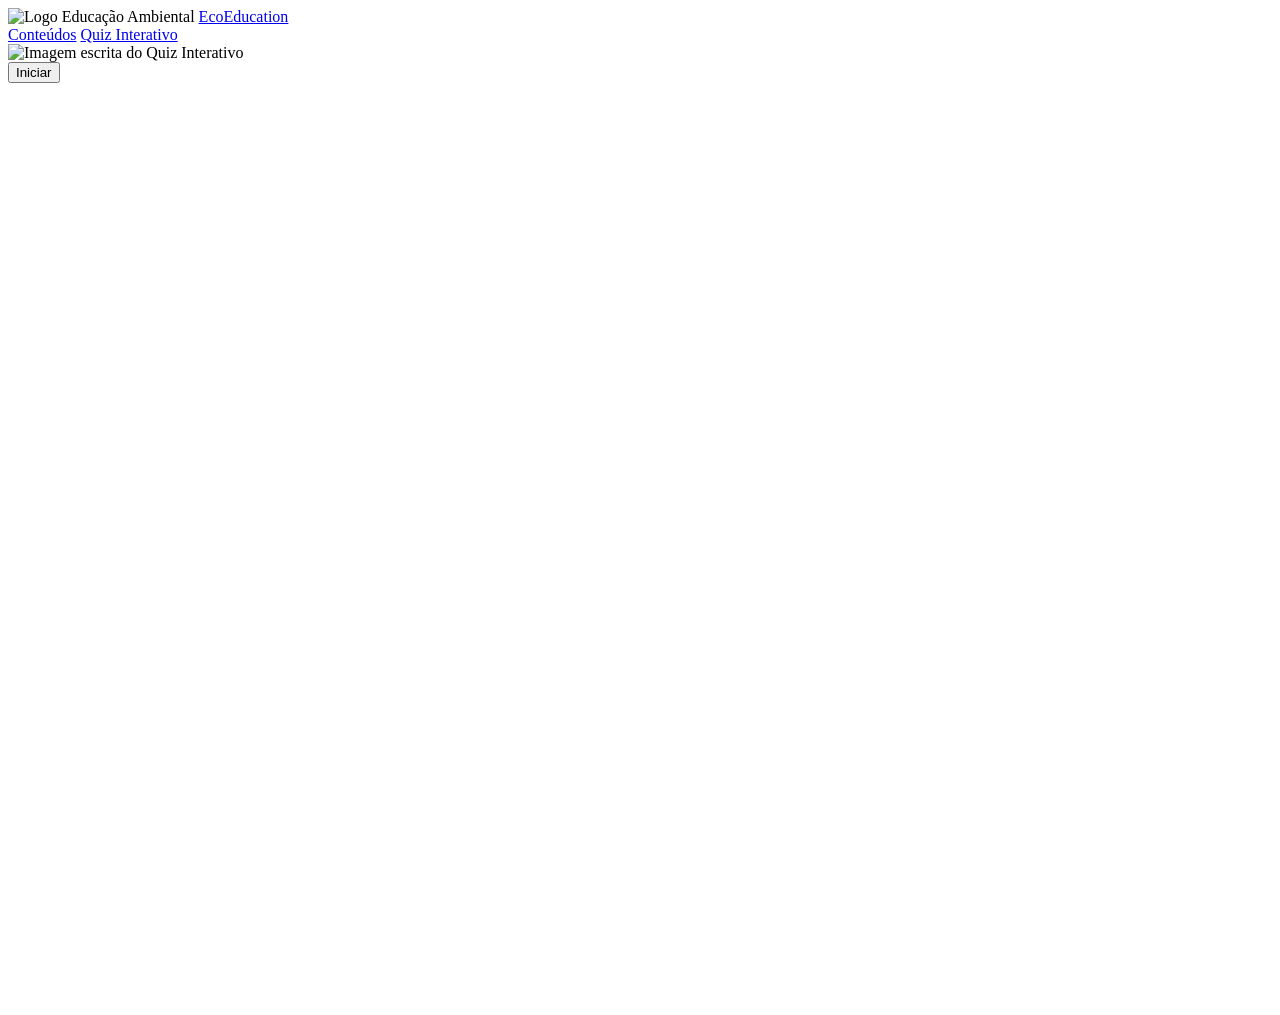
==== Quiz.html @ 9a3f1486 "Add files via upload" ====
<!-- quiz.html -->
<!DOCTYPE html>
<html lang="pt-BR">
  <head>
    <meta charset="UTF-8">
    <meta name="viewport" content="width=device-width, initial-scale=1.0">
    <link rel="stylesheet" href="../css/Quiz.css">

    <title>Quiz Interativo</title>

  </head>

  <body>

    <section class="quiz-tela">

      <!-- BARRA INICIAL -->
      <header>
        <div class="logo">
          <img src="../imagens/ecoeducation.png" alt="Logo Educação Ambiental">
          <a href="../index.html">EcoEducation</a>
        </div>
        <nav>
          <a href="../index.html#return">Conteúdos</a>
          <a href="Quiz.html">Quiz Interativo</a>
          <!-- <div class="pesquisa">
            <input type="text" placeholder="Pesquisar...">
          </div> -->
        </nav>
      </header>


      <!-- Logo Da Pagina-->
      <div class="overlay">

        <div class="titulo">
            <img src="../imagens/logo.png" alt="Imagem escrita do Quiz Interativo">
        </div>

      </div>

      <div class="quiz-container">
        <button id="startBtn">Iniciar</button>

        <!-- CAIXA DO QUIZ -->
          <div id="quizBox" class="hidden">
            <h2 id="question"></h2>
            <div id="answers"></div>
          </div>

        <!-- RESULTADO -->
        <div id="result" class="hidden"></div>
        <canvas id="fogosCanvas"></canvas>

      </div>
      <script>

      // Funções e parte JavaScript

      //Perguntas
      const perguntas = [
      {
        pergunta: "Qual atitude ajuda o meio ambiente?",
        respostas: [
          "Jogar lixo na rua",
          "Reciclar materiais",
          "Desperdiçar água",
          "Queimar plástico"
        ],
        correta: 1
      },

      {
        pergunta: "O que é reciclagem?",
        respostas: [
          "Destruir materiais",
          "Reutilizar materiais",
          "Jogar no lixo",
          "Queimar resíduos"
        ],
        correta: 1
      },

      {
        pergunta: "Qual recurso natural deve ser economizado?",
        respostas: [
          "Água",
          "Plástico",
          "Vidro",
          "Metal"
        ],
        correta: 0
      },

      {
        pergunta: "Qual energia é renovável?",
        respostas: [
          "Petróleo",
          "Carvão",
          "Energia solar",
          "Gasolina"
        ],
        correta: 2
      },

      {
        pergunta: "Qual gás contribui para o aquecimento global?",
        respostas: [
          "Oxigênio",
          "Gás carbônico",
          "Nitrogênio",
          "Hélio"
        ],
        correta: 1
      },

      {
        pergunta: "Qual dessas ações ajuda a natureza?",
        respostas: [
          "Desmatamento",
          "Poluição",
          "Plantio de árvores",
          "Queimadas"
        ],
        correta: 2
      },

      {
        pergunta: "O lixo orgânico pode virar:",
        respostas: [
          "Vidro",
          "Compostagem",
          "Plástico",
          "Metal"
        ],
        correta: 1
      },

      {
        pergunta: "Qual cor representa coleta seletiva de papel?",
        respostas: [
          "Azul",
          "Verde",
          "Vermelho",
          "Amarelo"
        ],
        correta: 0
      },

      {
        pergunta: "O desmatamento causa:",
        respostas: [
          "Mais árvores",
          "Perda de biodiversidade",
          "Mais rios",
          "Ar puro"
        ],
        correta: 1
      },

      {
        pergunta: "O que significa sustentabilidade?",
        respostas: [
          "Usar recursos sem pensar",
          "Preservar para o futuro",
          "Poluir rios",
          "Destruir florestas"
        ],
        correta: 1
      },

      {
        pergunta: "Qual das atitudes abaixo ajuda a reduzir a quantidade de lixo que produzimos?",
        respostas: [
          "Usar sacolas de plástico várias vezes.",
          "Usar sacolas plásticas apenas uma vez.",
          "Jogar o lixo no chão.",
          "Comprar mais produtos embalados."
        ],
        correta: 1
      },

      {
        pergunta: "Por que é importante falar sobre sustentabilidade na escola?",
        respostas: [
          "Para criar mais problemas ambientais.",
          "Para conscientizar as crianças sobre a importância de cuidar do planeta.",
          "Para ignorar a realidade do meio ambiente.",
          "Para deixar tudo como está."
        ],
        correta: 2
      },

      {
        pergunta: "Qual das medidas abaixo não pode ajudar a reduzir o aquecimento globa",
        respostas: [
          "Reduzir e reutilizar materiais.",
          "Preservar florestas e áreas verdes.",
          "Utilizar fontes de energia renováveis.",
          "Produzir lixo eletrônico"
        ],
        correta: 3
      },

      {
        pergunta: "A lavagem de roupas deve ser feita com a máquina cheia para economizar água.",
        respostas: [
          "Verdadeiro",
          "Falso"
        ],
        correta: 1
      }

      ];

      let perguntaAtual = 0;
      let pontos = 0;

      const startBtn = document.getElementById("startBtn");
      const quizBox = document.getElementById("quizBox");
      const question = document.getElementById("question");
      const answers = document.getElementById("answers");
      const result = document.getElementById("result");

      startBtn.addEventListener("click", iniciarQuiz);

      let perguntasSelecionadas = [];

      /* ESCOLHER PERGUNTAS ALEATÓRIAS*/
      function selecionarPerguntasAleatorias(){

        let copia = [...perguntas];
        perguntasSelecionadas = [];
        for(let i = 0; i < 10; i++){
          let indice = Math.floor(Math.random() * copia.length);
          perguntasSelecionadas.push(copia[indice]);
          copia.splice(indice,1);
        }
      }
      
      /* INICIO */
      function iniciarQuiz(){
        perguntaAtual = 0;
        pontos = 0;
        selecionarPerguntasAleatorias();
        result.innerHTML = "";
        result.classList.add("hidden");
        startBtn.classList.add("hidden");
        quizBox.classList.remove("hidden");
        mostrarPergunta();
      }

      /* MOSTRAR PERGUNTAS */
      function mostrarPergunta(){
        answers.innerHTML = "";
        let q = perguntasSelecionadas[perguntaAtual];
        question.innerText = q.pergunta;
        q.respostas.forEach((resposta, index) => {
          const btn = document.createElement("button");
          btn.innerText = resposta;
          btn.classList.add("answer-btn");
          btn.onclick = () => verificarResposta(index);
          answers.appendChild(btn);
        });

      }

      /* ACERTOU? */
      function verificarResposta(index){
        if(index === perguntasSelecionadas[perguntaAtual].correta){
          pontos++;
        }
        perguntaAtual++;
        if(perguntaAtual < perguntasSelecionadas.length){
          mostrarPergunta();
        }else{
          finalizarQuiz();
        }
      }


      /* Fogos de Artificio */
      const canvas = document.getElementById("fogosCanvas");
      const ctx = canvas.getContext("2d");

      canvas.width = window.innerWidth;
      canvas.height = window.innerHeight;

      let particles = [];

      /* FOGOS */
      function criarFogos(){
        for(let i = 0; i < 100; i++){
          particles.push({
            x: canvas.width / 2,
            y: canvas.height / 2,
            radius: Math.random() * 4 + 2,
            color: `hsl(${Math.random()*360},100%,50%)`,
            speedX: (Math.random() - 0.5) * 10,
            speedY: (Math.random() - 0.5) * 10,
            alpha: 1
          });
        }
      }

      function animarFogos(){
        ctx.clearRect(0,0,canvas.width,canvas.height);
        particles.forEach((p,index)=>{
          p.x += p.speedX;
          p.y += p.speedY;
          p.alpha -= 0.01;
          ctx.globalAlpha = p.alpha;
          ctx.beginPath();
          ctx.arc(p.x,p.y,p.radius,0,Math.PI*2);
          ctx.fillStyle = p.color;
          ctx.fill();
          if(p.alpha <= 0){
            particles.splice(index,1);
          }
        });
        requestAnimationFrame(animarFogos);
      }
      animarFogos();

      /* RESULTADO */
      function finalizarQuiz(){
        quizBox.classList.add("hidden");

        if(pontos >= 1){
          iniciarCelebracao();
        }
        if(pontos < 1){
          result.classList.remove("hidden");
          result.innerHTML = `
          <div class="resultado-box">
            <h1>Resultado</h1>
            <p>
                Você acertou ${pontos} de 10 perguntas!
            </p>
            <button onclick="reiniciarQuiz()" class="restart-btn">
                Jogar Novamente
            </button>
          </div>
          `;
        }
      }

      // Iniciar Fogos
      function iniciarCelebracao(){
        canvas.style.display = "block";
        let intervalo = setInterval(()=>{
          criarFogos(
            Math.random() * canvas.width,
            Math.random() * canvas.height / 2
          );
        },500);
        setTimeout(()=>{
          clearInterval(intervalo);
          canvas.style.display = "none";
          result.classList.remove("hidden");
          result.innerHTML = `
            <div class="parabens-box">
                <h1>🎉 PARABÉNS 🎉</h1>
                <p>
                    Você acertou ${pontos} de 10 perguntas!
                </p>
                <button onclick="reiniciarQuiz()" class="restart-btn">
                    Jogar Novamente
                </button>
            </div>
          `;
        },1500);
      }

      /* JOGAR DENOVO */
      function reiniciarQuiz(){
        perguntaAtual = 0;
        pontos = 0;
        perguntasSelecionadas = [];

        /* LIMPA RESULTADO */
        result.innerHTML = "";

        /* ESCONDE RESULTADO */
        result.classList.add("hidden");

        /* ESCONDE QUIZ ANTIGO */
        quizBox.classList.add("hidden");

        /* MOSTRA BOTÃO */
        startBtn.classList.remove("hidden");
      }
      </script>
    </section>
  </body>
</html>
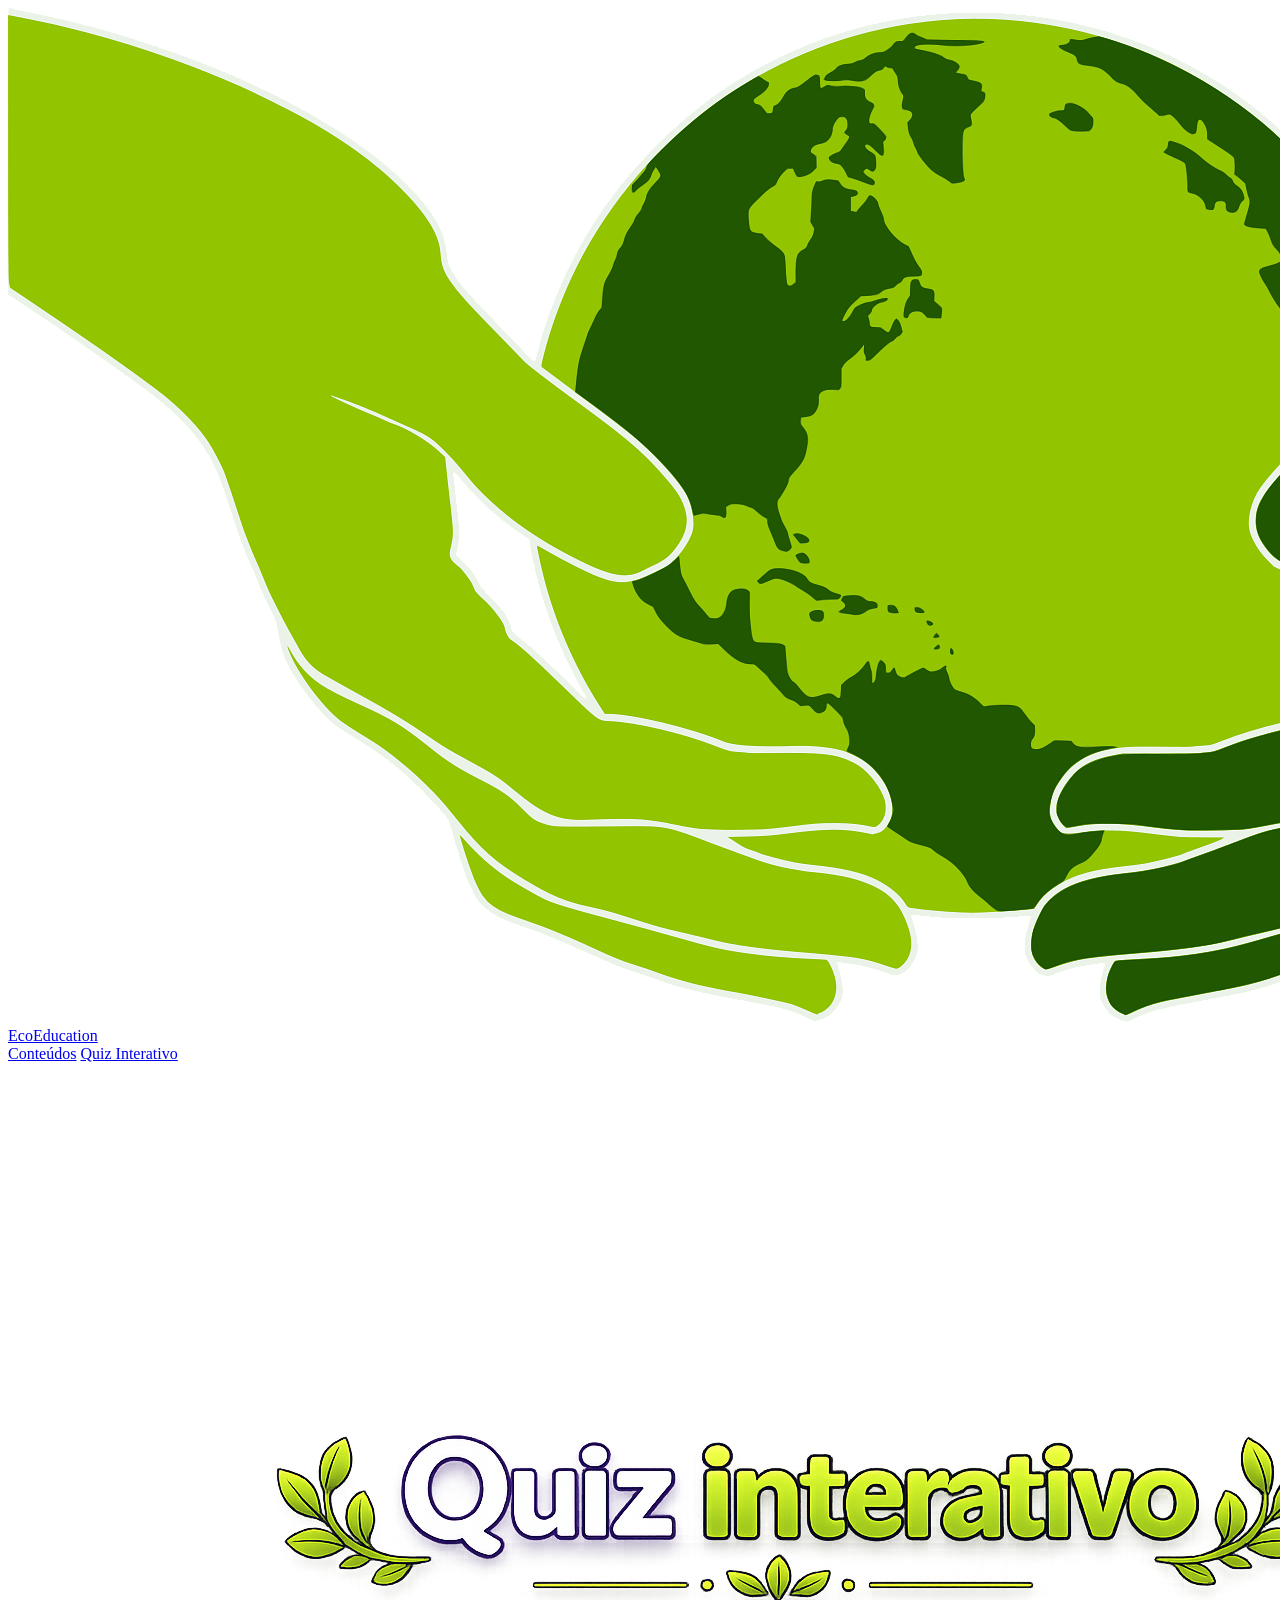
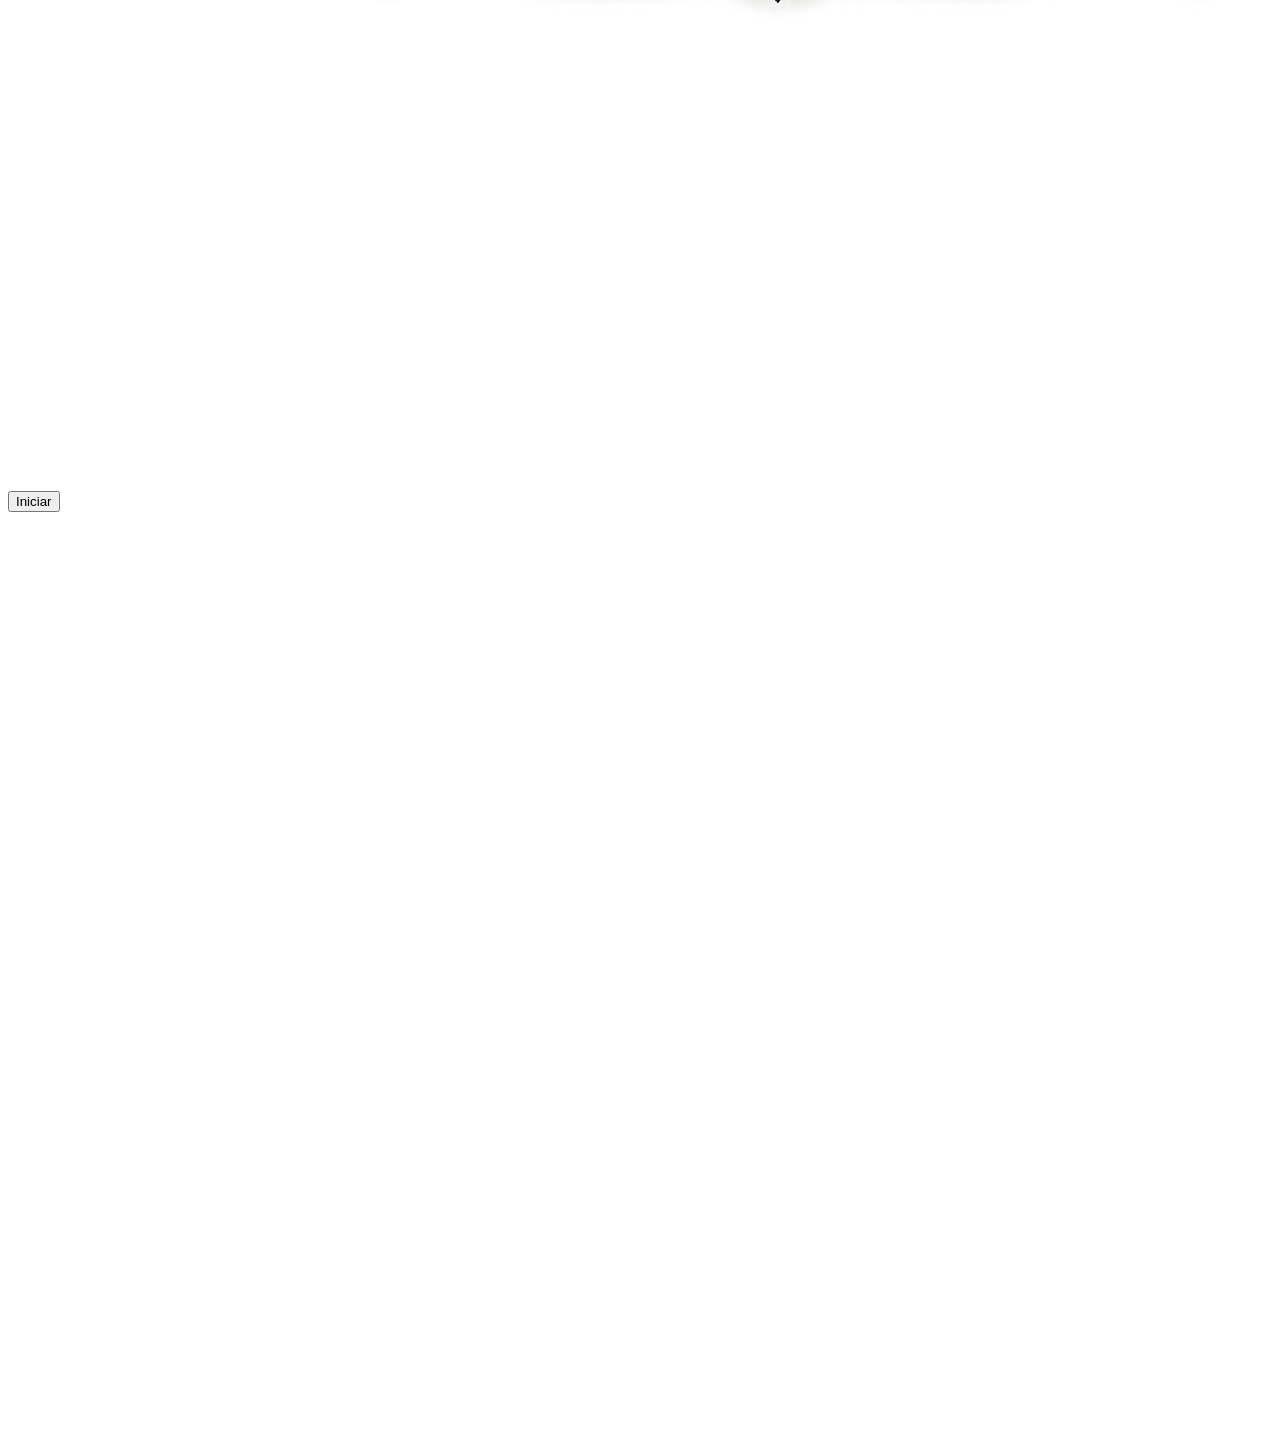
==== commit 1cb286ee: "Atualização" ====
--- a/Quiz.html
+++ b/Quiz.html
@@ -17,11 +17,11 @@
       <!-- BARRA INICIAL -->
       <header>
         <div class="logo">
-          <img src="../imagens/ecoeducation.png" alt="Logo Educação Ambiental">
-          <a href="../index.html">EcoEducation</a>
+          <img src="ecoeducation.png" alt="Logo Educação Ambiental">
+          <a href="index.html">EcoEducation</a>
         </div>
         <nav>
-          <a href="../index.html#return">Conteúdos</a>
+          <a href="index.html#return">Conteúdos</a>
           <a href="Quiz.html">Quiz Interativo</a>
           <!-- <div class="pesquisa">
             <input type="text" placeholder="Pesquisar...">
@@ -34,7 +34,7 @@
       <div class="overlay">
 
         <div class="titulo">
-            <img src="../imagens/logo.png" alt="Imagem escrita do Quiz Interativo">
+            <img src="logo.png" alt="Imagem escrita do Quiz Interativo">
         </div>
 
       </div>
@@ -393,4 +393,4 @@
       </script>
     </section>
   </body>
-</html>+</html>
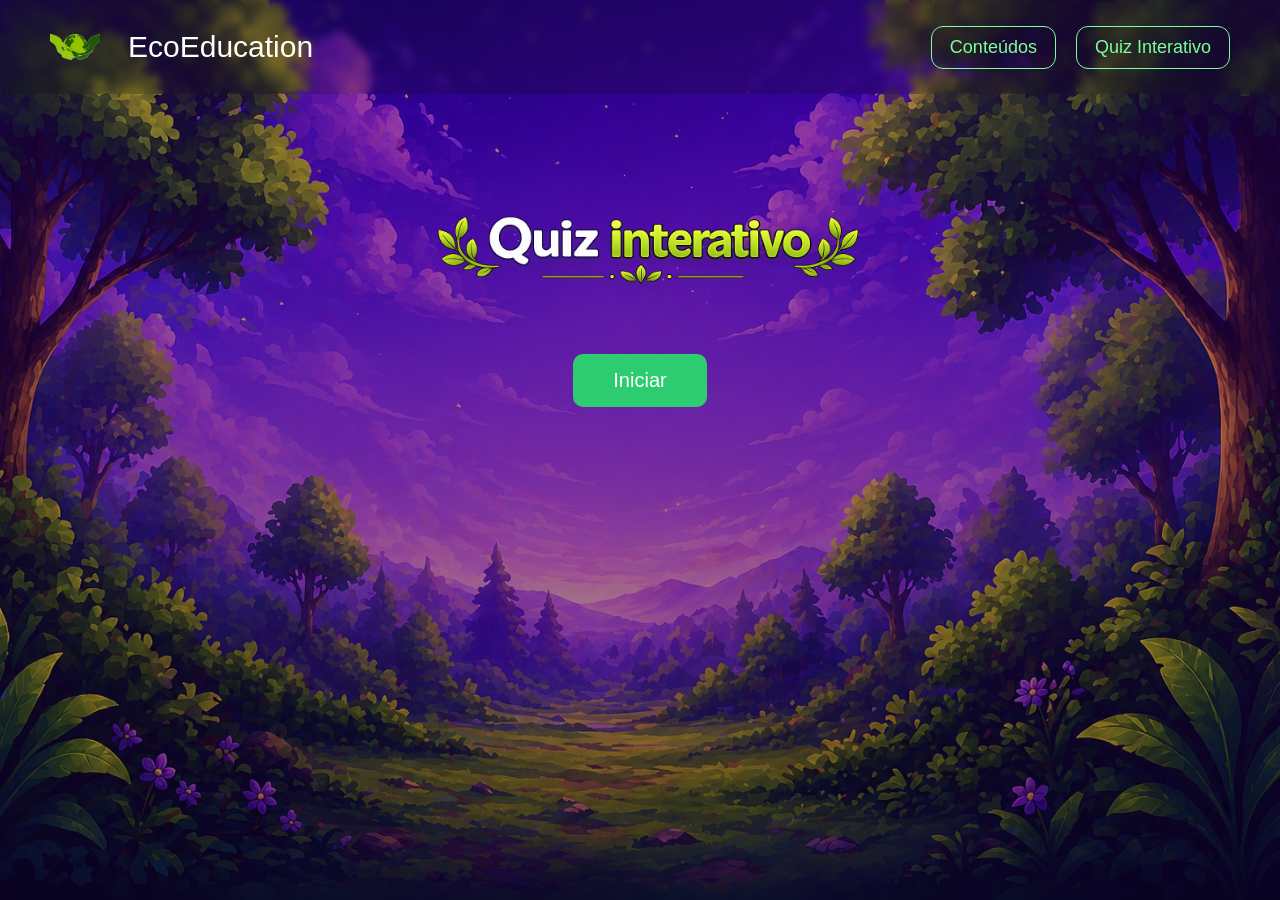
==== commit 21bcd002: "Update Quiz.html" ====
--- a/Quiz.html
+++ b/Quiz.html
@@ -4,7 +4,7 @@
   <head>
     <meta charset="UTF-8">
     <meta name="viewport" content="width=device-width, initial-scale=1.0">
-    <link rel="stylesheet" href="../css/Quiz.css">
+    <link rel="stylesheet" href="Quiz.css">
 
     <title>Quiz Interativo</title>
 
--- a/Quiz.css
+++ b/Quiz.css
@@ -0,0 +1,392 @@
+*{
+    margin:0;
+    padding:0;
+    box-sizing:border-box;
+    font-family:Arial, Helvetica, sans-serif;
+}
+
+body{
+    overflow:hidden;
+}
+
+
+/* MENU INICIAL */
+header{
+    width:100%;
+    padding:20px 50px;
+    display:flex;
+    justify-content:space-between;
+    align-items:center;
+    background-color: rgba(21, 17, 17, 0.2);
+    backdrop-filter: blur(4px);
+    position: sticky;
+    top:0;
+}
+    
+.logo img{
+  width:50px;
+  height:50px;
+  object-fit: contain;
+}
+
+.logo{
+  display:flex;
+  align-items:center;
+  gap:10px;
+}
+
+.logo h1{
+  font-size:30px;
+  color: white;
+}
+
+.logo-link{
+    display:flex;
+    align-items:center;
+    gap:10px;
+
+    text-decoration:none;
+}
+
+.logo-link h1{
+    color:#7CFF9A;
+}
+
+/* MEXER NO FUTURO*/
+/* .pesquisa input{
+    padding:12px 18px;
+
+    border-radius:12px;
+
+    border:1px solid #7CFF9A;
+
+    background:transparent;
+
+    color:white;
+
+    outline:none;
+
+    font-size:16px;
+}
+
+.pesquisa input::placeholder{
+    color:#aaa;
+}
+
+.pesquisa input:focus{
+    border-color:#b46cff;
+} */
+
+nav{
+    display:flex;
+    gap:20px;
+}
+
+nav a{
+    text-decoration:none;
+    color:#7CFF9A;
+    font-size:18px;
+    padding:10px 18px;
+    border:1px solid #7CFF9A;
+    border-radius:12px;
+    background:transparent;
+    transition:0.3s;
+}
+
+div a{
+    text-decoration:none;
+    color:white;
+    font-size:30px;
+    padding:10px 18px;
+    background:transparent;
+    transition:0.3s;
+}
+
+nav a:hover{
+    color:#b46cff;
+    border-color:#b46cff;
+    transform:scale(1.05);
+}
+
+
+/* FUNDO */
+.quiz-tela{
+    width:100%;
+    height:100vh;
+
+    background-image:
+    linear-gradient(
+        rgba(70,0,120,0.35),
+        rgba(20,0,50,0.45)
+    ),
+    url('imagem\ da\ tela\ de\ jogos\ \(2\).png');
+
+    background-size:cover;
+    background-position:center;
+
+    animation: brilho 8s infinite alternate;
+}
+
+/* EFEITO VIBRANTE */
+@keyframes brilho{
+    0%{
+        filter:saturate(1) brightness(1);
+    }
+
+    100%{
+        filter:saturate(1.4) brightness(1.15);
+    }
+}
+
+/* OVERLAY */
+.overlay{
+    width:100%;
+    height:40%;
+
+    display:flex;
+    flex-direction:column;
+    size:10px;
+
+    justify-content:center;
+    align-items:center;
+}
+
+/*IMAGEM*/
+.titulo img{
+    width:622.5px;
+    height:415px;
+    object-fit:contain;
+}
+
+/* MENU */
+.menu-quiz{
+
+    display:flex;
+    gap:20px;
+
+    margin-bottom:40px;
+    padding: 600px 400px;
+    /* padding: 630px 420px; */
+}
+
+.menu-quiz a{
+
+    text-decoration:none;
+
+    color:#a6ff00;
+
+    border:2px solid #a6ff00;
+
+    padding:14px 22px;
+
+    border-radius:14px;
+
+    background:rgba(0,0,0,0.2);
+
+    transition:0.3s;
+}
+
+.menu-quiz a:hover{
+    background:#a6ff00;
+
+    color:#2b003f;
+
+    transform:scale(1.05);
+}
+
+.quiz-container{
+    width:100%;
+    display:flex;
+    flex-direction:column;
+    align-items:center;
+    margin-top:-100px;
+}
+
+/* BOTÃO */
+#startBtn{
+    padding:15px 40px;
+    border:none;
+    border-radius:10px;
+    background:#2ecc71;
+    color:white;
+    font-size:20px;
+    cursor:pointer;
+    transition:0.3s;
+}
+
+#startBtn:hover{
+    background:#27ae60;
+}
+
+/* CAIXA PRINCIPAL */
+#quizBox{
+    width:700px;
+    background:#7937bf;
+    padding:30px;
+    border-radius:20px;
+    margin-top:20px;
+    box-shadow:0 0 15px rgba(0,0,0,0.2);
+}
+
+/* PERGUNTA */
+#question{
+    margin-bottom:25px;
+    color: white;
+}
+
+/* BOTÕES DAS RESPOSTAS */
+.answer-btn{
+    width:100%;
+    padding:15px;
+    margin:10px 0;
+    border:none;
+    border-radius:12px;
+    background:#b46cff;
+    text-align:left;
+    cursor:pointer;
+    transition:0.3s;
+    font-size:16px;
+}
+
+.answer-btn:hover{
+    background:#7CFF9A;;
+}
+
+/* RESULTADO */
+#result{
+    margin-top:30px;
+    font-size:28px;
+    font-weight:bold;
+    color:#2ecc71;
+}
+
+/* ESCONDER */
+.hidden{
+    display:none;
+}
+
+/* TELA DOS FOGOS */
+#fogos{
+    position:fixed;
+    top:0;
+    left:0;
+    width:100%;
+    height:100%;
+    background:green;
+    display:flex;
+    justify-content:center;
+    align-items:center;
+    font-size:80px;
+    animation:piscando 1s infinite;
+    z-index:9999;
+}
+
+/* ANIMAÇÃO */
+@keyframes piscando{
+
+    0%{
+        opacity:1;
+    }
+
+    50%{
+        opacity:0.5;
+    }
+
+    100%{
+        opacity:1;
+    }
+
+}
+
+.parabens-box{
+
+    width:700px;
+
+    background:white;
+
+    padding:40px;
+
+    border-radius:25px;
+
+    text-align:center;
+
+    box-shadow:0 0 25px rgba(0,0,0,0.4);
+
+}
+
+/* TÍTULO */
+.parabens-box h1{
+
+    color:#2ecc71;
+
+    font-size:50px;
+
+    margin-bottom:20px;
+
+}
+
+/* TEXTO */
+.parabens-box p{
+
+    color:#222;
+
+    font-size:28px;
+
+    margin-bottom:30px;
+
+    font-weight:bold;
+
+}
+
+/* RESULTADO NORMAL */
+.resultado-box{
+    background:white;
+    padding:30px;
+    border-radius:20px;
+    font-size:28px;
+}
+
+#fogosCanvas{
+    position:fixed;
+    top:0;
+    left:0;
+    width:100%;
+    height:100%;
+    background:rgba(0,0,0,0.9);
+    z-index:9999;
+    display:none;
+}
+
+/*jogar novamente*/
+.restart-btn{
+    margin-top:25px;
+    padding:15px 35px;
+    border:none;
+    border-radius:12px;
+    background:#2ecc71;
+    color:white;
+    font-size:18px;
+    cursor:pointer;
+    transition:0.3s;
+
+    display:block;
+    margin-left:auto;
+    margin-right:auto;
+}
+
+.restart-btn:hover{
+    background:#27ae60;
+}
+
+#result{
+
+    width:100%;
+
+    display:flex;
+
+    justify-content:center;
+
+    align-items:center;
+
+    margin-top:40px;
+}
